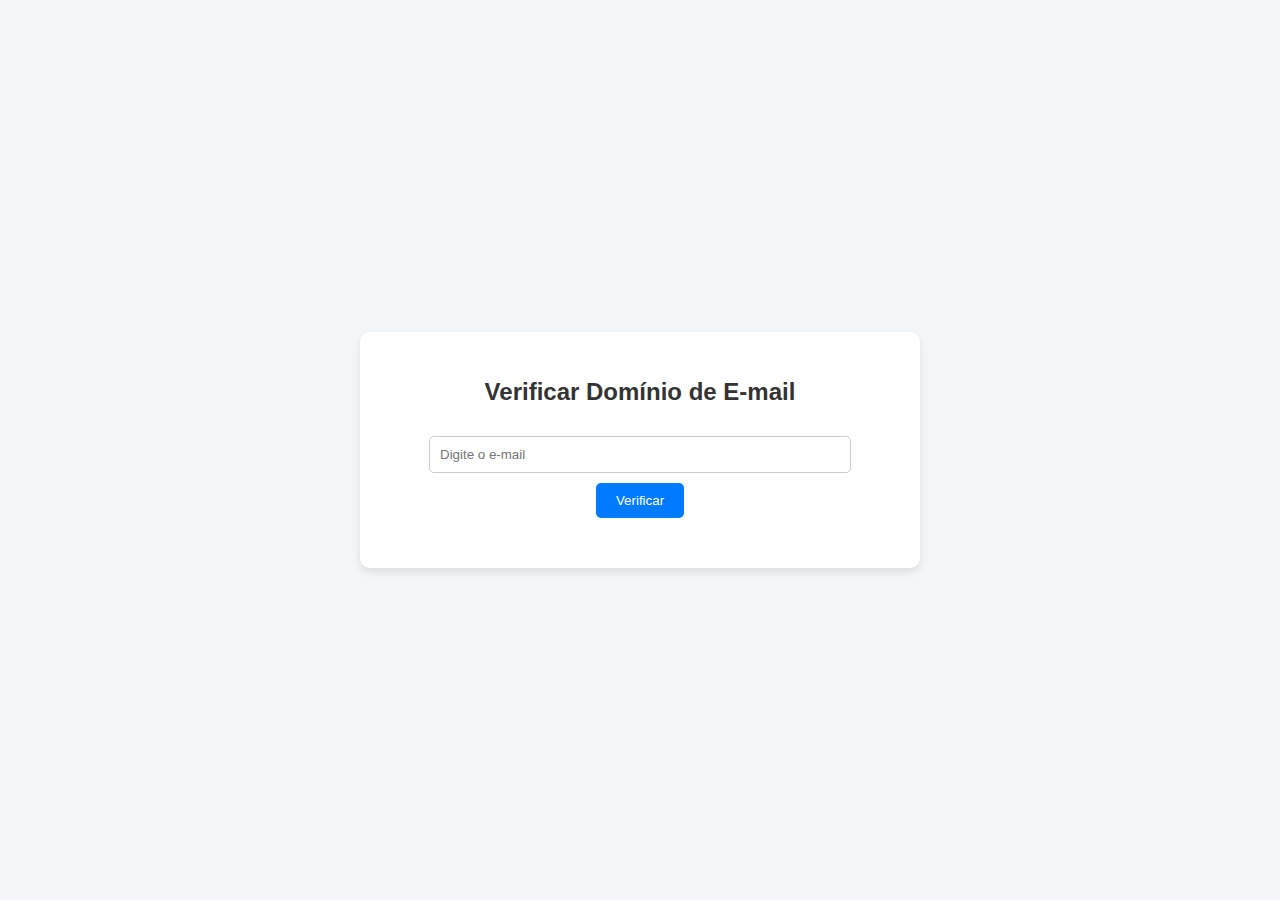
==== checkdns.html @ 22191872 "Create checkdns.html" ====
<!DOCTYPE html>
<html lang="pt">
<head>
  <meta charset="UTF-8">
  <meta name="viewport" content="width=device-width, initial-scale=1.0">
  <title>Verificar Domínio de E-mail</title>
  <style>
    body {
      font-family: Arial, sans-serif;
      background-color: #f4f7fa;
      margin: 0;
      padding: 0;
      display: flex;
      justify-content: center;
      align-items: center;
      height: 100vh;
    }
    
    .container {
      background-color: #fff;
      padding: 30px;
      border-radius: 10px;
      box-shadow: 0 4px 8px rgba(0, 0, 0, 0.1);
      width: 100%;
      max-width: 500px;
      text-align: center;
    }

    h1 {
      color: #333;
      font-size: 24px;
      margin-bottom: 20px;
    }

    input {
      width: 80%;
      padding: 10px;
      margin: 10px 0;
      border: 1px solid #ccc;
      border-radius: 5px;
    }

    button {
      padding: 10px 20px;
      background-color: #007BFF;
      color: white;
      border: none;
      border-radius: 5px;
      cursor: pointer;
    }

    button:hover {
      background-color: #0056b3;
    }

    p {
      margin-top: 20px;
      font-size: 16px;
      color: #333;
    }

    .result {
      color: #28a745;
    }

    .error {
      color: #dc3545;
    }
  </style>
</head>
<body>

  <div class="container">
    <h1>Verificar Domínio de E-mail</h1>
    <input type="text" id="email" placeholder="Digite o e-mail">
    <button onclick="checkMXRecord()">Verificar</button>
    <p id="result"></p>
  </div>

  <script>
    async function checkMXRecord() {
      const email = document.getElementById("email").value;
      const resultText = document.getElementById("result");

      if (!email) {
        resultText.textContent = "Por favor, insira um endereço de e-mail.";
        resultText.classList.remove("result");
        resultText.classList.add("error");
        return;
      }

      // Extrair o domínio do e-mail
      const domain = email.split('@')[1];
      
      if (!domain) {
        resultText.textContent = "O e-mail inserido é inválido.";
        resultText.classList.remove("result");
        resultText.classList.add("error");
        return;
      }

      // API para consulta DNS (substitua com uma API que você escolher)
      try {
        const response = await fetch(`https://dns.google/resolve?name=${domain}&type=MX`);
        const data = await response.json();

        if (data.Status === 0 && data.Answer) {
          resultText.textContent = `O domínio ${domain} possui registros MX. Provavelmente, é de uma empresa!`;
          resultText.classList.remove("error");
          resultText.classList.add("result");
        } else {
          resultText.textContent = `O domínio ${domain} não possui registros MX.`;
          resultText.classList.remove("result");
          resultText.classList.add("error");
        }
      } catch (error) {
        resultText.textContent = "Erro ao verificar o domínio. Tente novamente.";
        resultText.classList.remove("result");
        resultText.classList.add("error");
      }
    }
  </script>

</body>
</html>
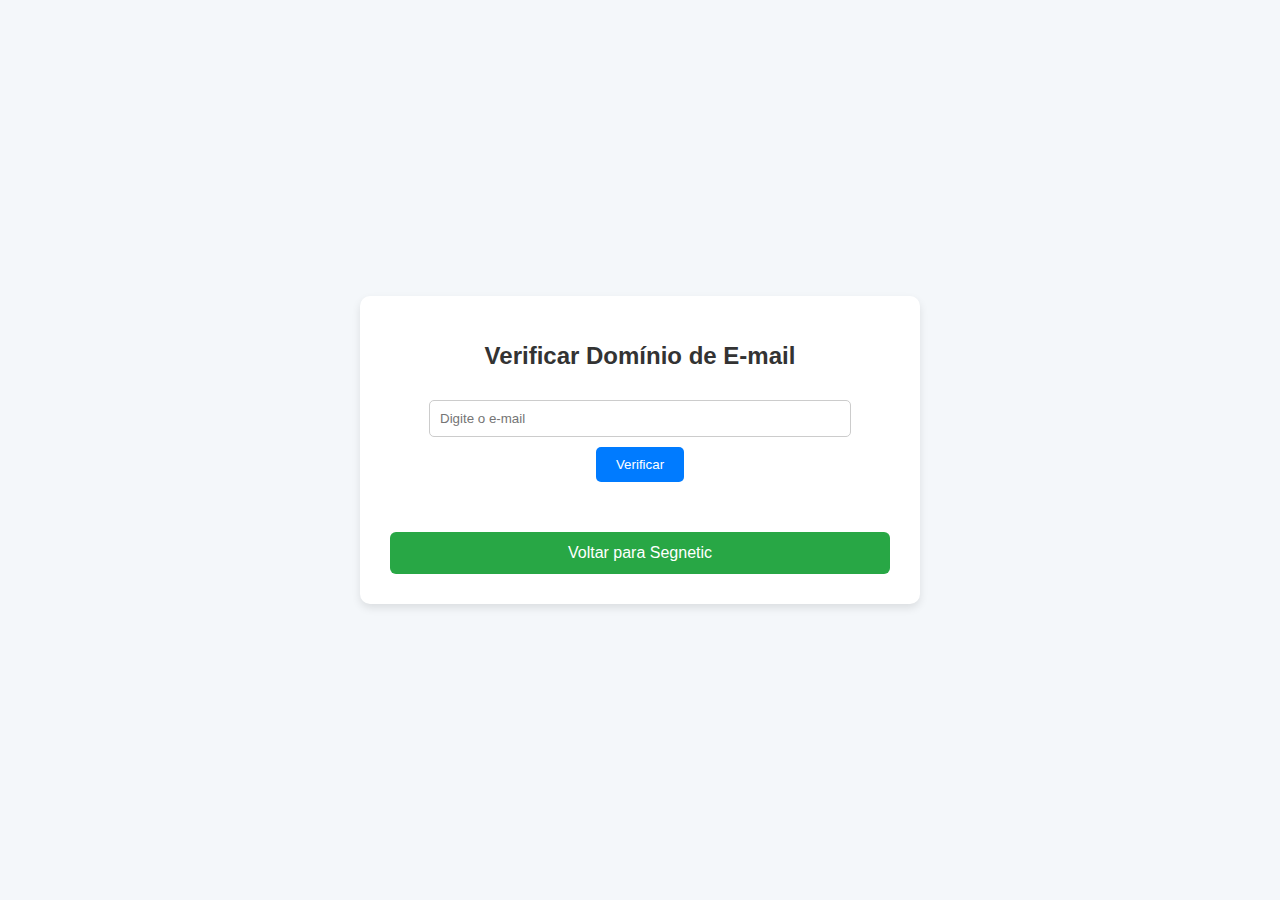
==== commit c0811e7a: "Update checkdns.html" ====
--- a/checkdns.html
+++ b/checkdns.html
@@ -66,6 +66,24 @@
     .error {
       color: #dc3545;
     }
+
+    .back-button {
+      margin-top: 30px;
+      padding: 12px;
+      background-color: #28a745;
+      color: white;
+      border: none;
+      border-radius: 6px;
+      width: 100%;
+      cursor: pointer;
+      font-size: 16px;
+      transition: background-color 0.3s ease;
+    }
+
+    .back-button:hover {
+      background-color: #218838;
+    }
+
   </style>
 </head>
 <body>
@@ -75,6 +93,11 @@
     <input type="text" id="email" placeholder="Digite o e-mail">
     <button onclick="checkMXRecord()">Verificar</button>
     <p id="result"></p>
+
+    <!-- Botão Voltar para Segnetic -->
+    <a href="https://dealegear.github.io/segnetic/">
+      <button class="back-button">Voltar para Segnetic</button>
+    </a>
   </div>
 
   <script>
@@ -99,11 +122,17 @@
         return;
       }
 
-      // API para consulta DNS (substitua com uma API que você escolher)
+      // Aqui vamos usar uma API para fazer a consulta DNS
       try {
-        const response = await fetch(`https://dns.google/resolve?name=${domain}&type=MX`);
+        const response = await fetch(`https://dns.google/resolve?name=${domain}&type=MX`, {
+          method: 'GET',
+          headers: {
+            'Accept': 'application/json'
+          }
+        });
         const data = await response.json();
 
+        // Verifica se a consulta foi bem-sucedida
         if (data.Status === 0 && data.Answer) {
           resultText.textContent = `O domínio ${domain} possui registros MX. Provavelmente, é de uma empresa!`;
           resultText.classList.remove("error");
